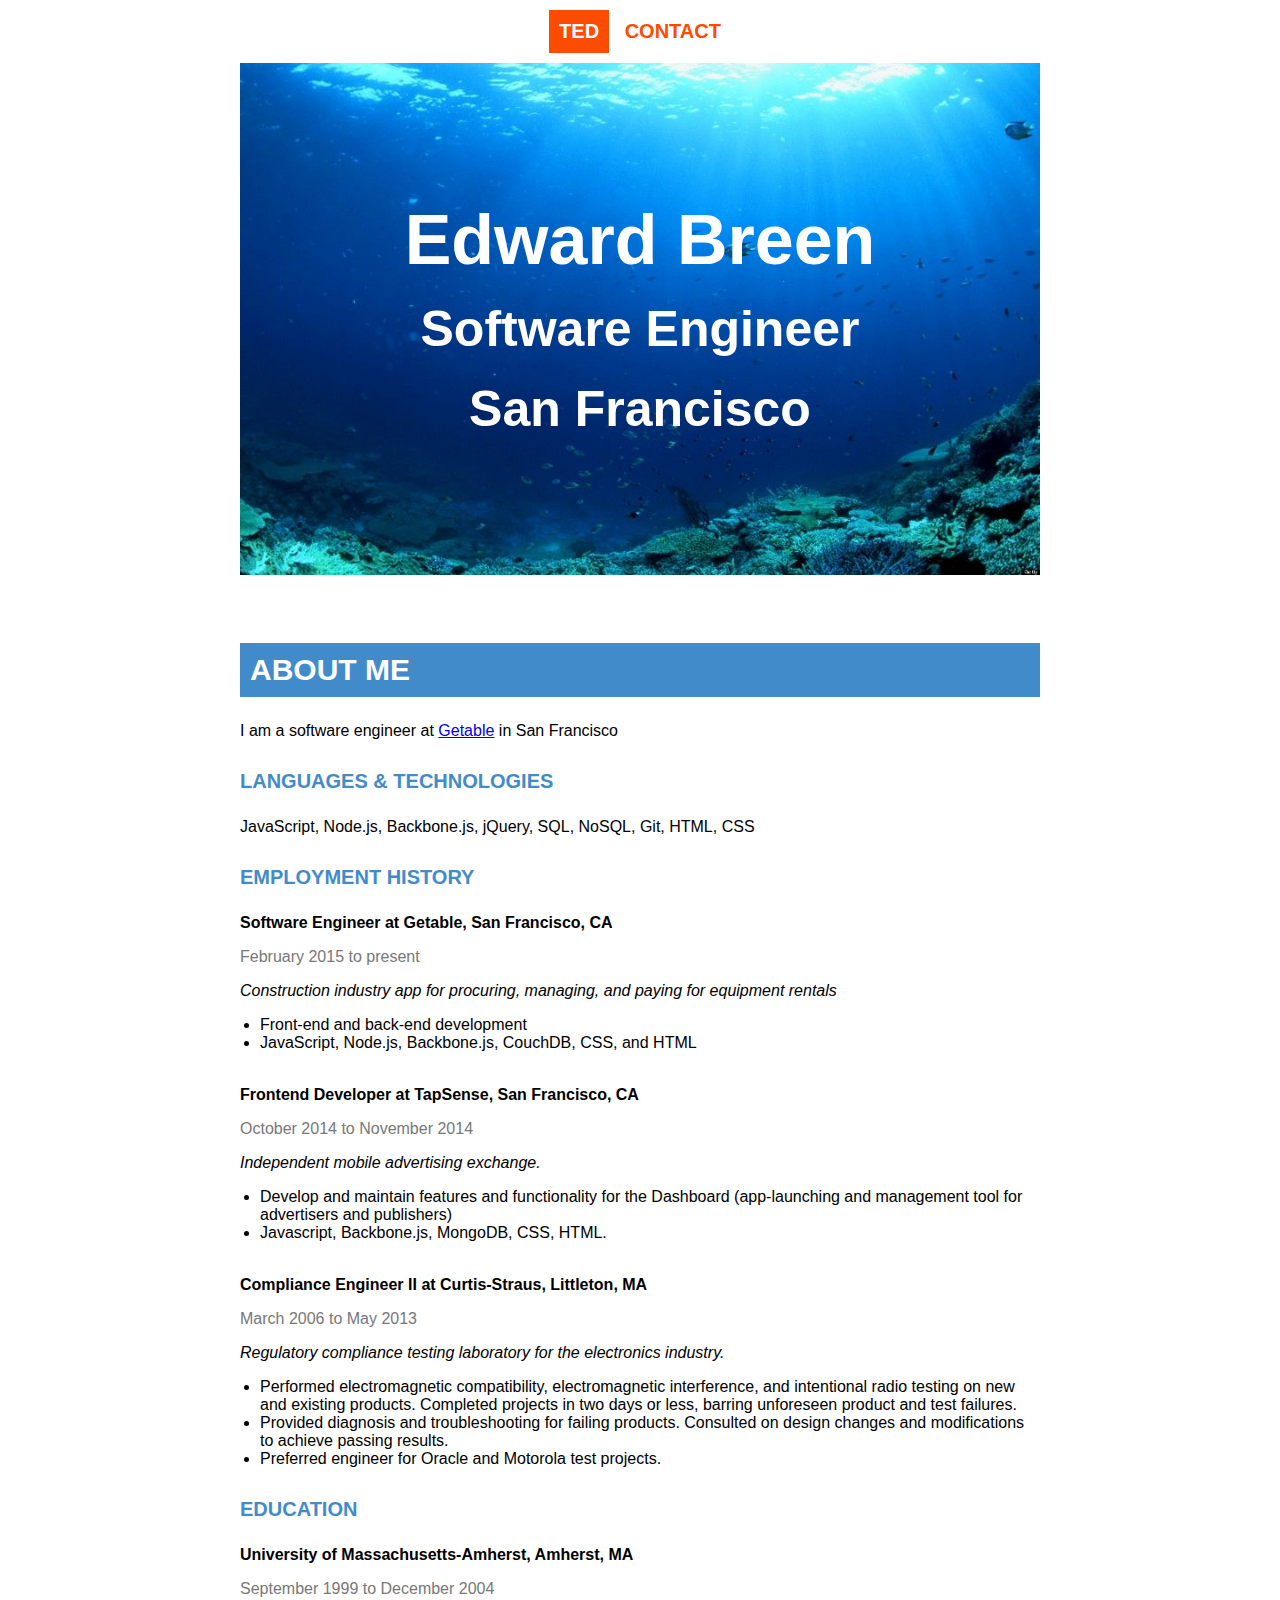
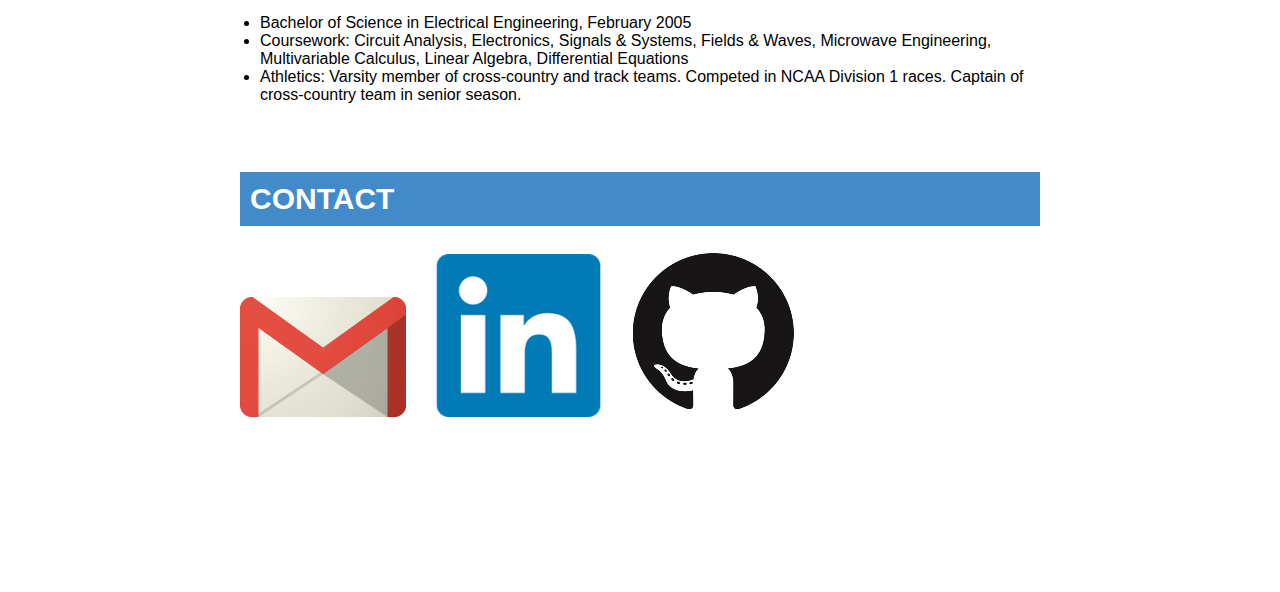
==== index.html @ c895e6b9 "updated content and styling" ====
<!DOCTYPE>
<html>

<head>
  <meta charset="UTF-8">
  <link rel="stylesheet" type="text/css" href="css/stylesheet.css">
</head>

<body>
  <nav>
    <ul>
      <li>
        <a class="text-white background-orange" href="#">TED</a>
      </li>
      <li>
        <a class="text-orange" href="#contact">CONTACT</a>
      </li>
    </ul>
  </nav>

  <div class="content standard-width medium-wide-screen">
    <img src="images/home-background.jpg" width="800">
    <div id="name" class="image-text">Edward Breen</div>
    <div id="title" class="image-text">Software Engineer</div>
    <div id="location" class="image-text">San Francisco</div>
  </div>

  <div class="content standard-width">
    <h2 class="text-white background-blue">ABOUT ME</h2>

    <p>I am a software engineer at <a href="https://getable.com" target="_blank">Getable</a> in San Francisco</p>

    <div class="details">
      <h3 class="text-blue">LANGUAGES & TECHNOLOGIES</h3>
      <p>JavaScript, Node.js, Backbone.js, jQuery, SQL, NoSQL, Git, HTML, CSS</p>
    </div>

    <div class="details">
      <h3 class="text-blue">EMPLOYMENT HISTORY</h3>
      <p class="text-bold">Software Engineer at Getable, San Francisco, CA</p>
      <p class="text-faded">February 2015 to present</p>
      <p class="text-italic">Construction industry app for procuring, managing, and paying for equipment rentals</p>
      <ul>
        <li>Front-end and back-end development</li>
        <li>JavaScript, Node.js, Backbone.js, CouchDB, CSS, and HTML</li>
      </ul><br>

      <p class="text-bold">Frontend Developer at TapSense, San Francisco, CA</p>
      <p class="text-faded">October 2014 to November 2014</p>
      <p class="text-italic">Independent mobile advertising exchange.</p>
      <ul>
        <li>Develop and maintain features and functionality for the Dashboard (app-launching and management tool for advertisers and publishers)</li>
        <li>Javascript, Backbone.js, MongoDB, CSS, HTML.</li>
      </ul><br>

      <p class="text-bold">Compliance Engineer II at Curtis-Straus, Littleton, MA</p>
      <p class="text-faded">March 2006 to May 2013</p>
      <p class="text-italic">Regulatory compliance testing laboratory for the electronics industry.</p>
      <ul>
        <li>Performed electromagnetic compatibility, electromagnetic interference, and intentional radio testing on new and existing products.  Completed projects in two days or less, barring unforeseen product and test failures.</li>
        <li>Provided diagnosis and troubleshooting for failing products.  Consulted on design changes and modifications to achieve passing results.</li>
        <li>Preferred engineer for Oracle and Motorola test projects.</li>
      </ul>
    </div>

    <div class="details">
      <h3 class="text-blue">EDUCATION</h3>
      <p class="text-bold">University of Massachusetts-Amherst, Amherst, MA</p>
      <p class="text-faded">September 1999 to December 2004</p>
      <ul>
        <li>Bachelor of Science in Electrical Engineering, February 2005</li>
        <li>Coursework: Circuit Analysis, Electronics, Signals & Systems, Fields & Waves, Microwave Engineering, Multivariable Calculus, Linear Algebra, Differential Equations</li>
        <li>Athletics:  Varsity member of cross-country and track teams.  Competed in NCAA Division 1 races.  Captain of cross-country team in senior season.</li>
      </ul>
    </div>
  </div>

  <div class="content standard-width" id="contact">
    <h2 class="text-white background-blue">CONTACT</h2>
    
    <div class="contact">
      <a href="mailto:ted.breen@gmail.com" target="_blank"><img src="images/gmail_icon.png"></a>
    </div>

    <div class="contact">
      <a href="https://www.linkedin.com/in/tedbreen" target="_blank"><img src="images/linkedin-icon.png"></a>
    </div>

    <div class="contact">
      <a href="https://github.com/tedbreen" target="_blank"><img src="images/github-icon.png"></a>
    </div>
  </div>

  <script type="text/javascript" src="js/jquery-1.11.1.min.js"></script>
  <script type="text/javascript">
    $.noConflict();
  </script>
  <script type="text/javascript">
    (function(i,s,o,g,r,a,m){i['GoogleAnalyticsObject']=r;i[r]=i[r]||function(){
    (i[r].q=i[r].q||[]).push(arguments)},i[r].l=1*new Date();a=s.createElement(o),
    m=s.getElementsByTagName(o)[0];a.async=1;a.src=g;m.parentNode.insertBefore(a,m)
    })(window,document,'script','//www.google-analytics.com/analytics.js','ga');
    ga('create', 'UA-55642674-1', 'auto');
    ga('send', 'pageview');
  </script>
  <script type="text/javascript" src="js/doc_ready.js"></script>

</body>
</html>
---- css/stylesheet.css ----
@import "./text.css";
@import "./image-words.css";

html, body, ul {
  margin: 0;
  padding: 0;
  border: 0;
  font-family: "Lucida Sans Unicode", "Lucida Grande", sans-serif;
}

.standard-width {
  width: 100%;
}

nav {
  position: fixed;
  background-color: white;
  z-index: 100;
  width: 100%;
  text-align: center;
  padding: 10px 0;
}

nav ul {
  list-style-type: none;
  font-size: 20px;
  font-weight: bold;
  margin: 0;
}

nav li {
  display: inline-block;
  text-align: center;
}

nav a {
  display: block;
  text-decoration: none;
  padding: 10px;
}

.content {
  padding-top: 43px;
}

.content ul {
  padding-left: 20px;
}

/*HOME/TED link in nav bar*/
.text-white.background-orange:hover {
  color: yellow;
}

.medium-wide-screen {
  display: none;
  position: relative;
}

.contact {
  display: inline-block;
  padding-bottom: 25px;
  padding-right: 25px;
}

.content.standard-width:last-of-type {
  padding-bottom: 150px;
}

.wide-only {
  display: none;
}

/*this query is for the underwater sea photo*/
@media (min-width: 641px) {
  .medium-wide-screen {
    display: block;
  }
}

@media (min-width: 800px) {
  .wide-screen {
    display: block;
  }

  .standard-width {
    max-width: 800px;
    margin: 0px auto;
  }
}
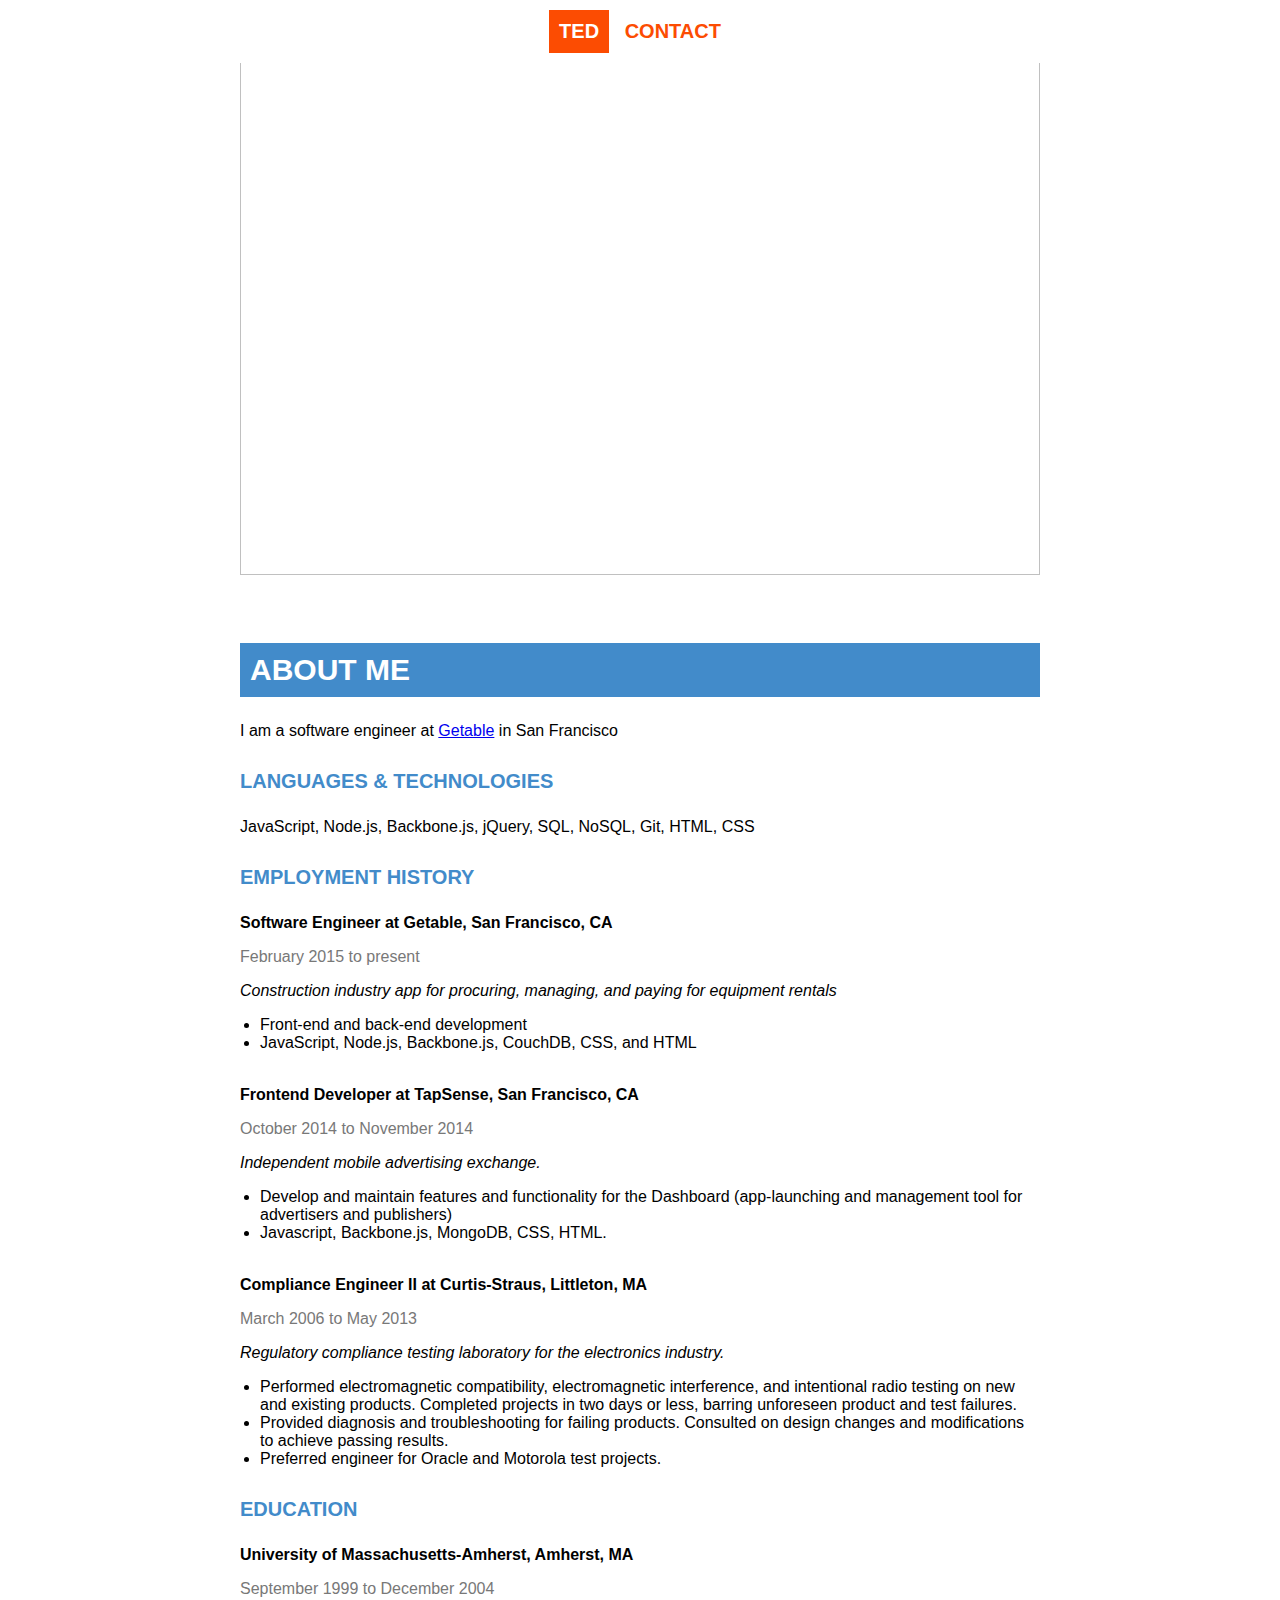
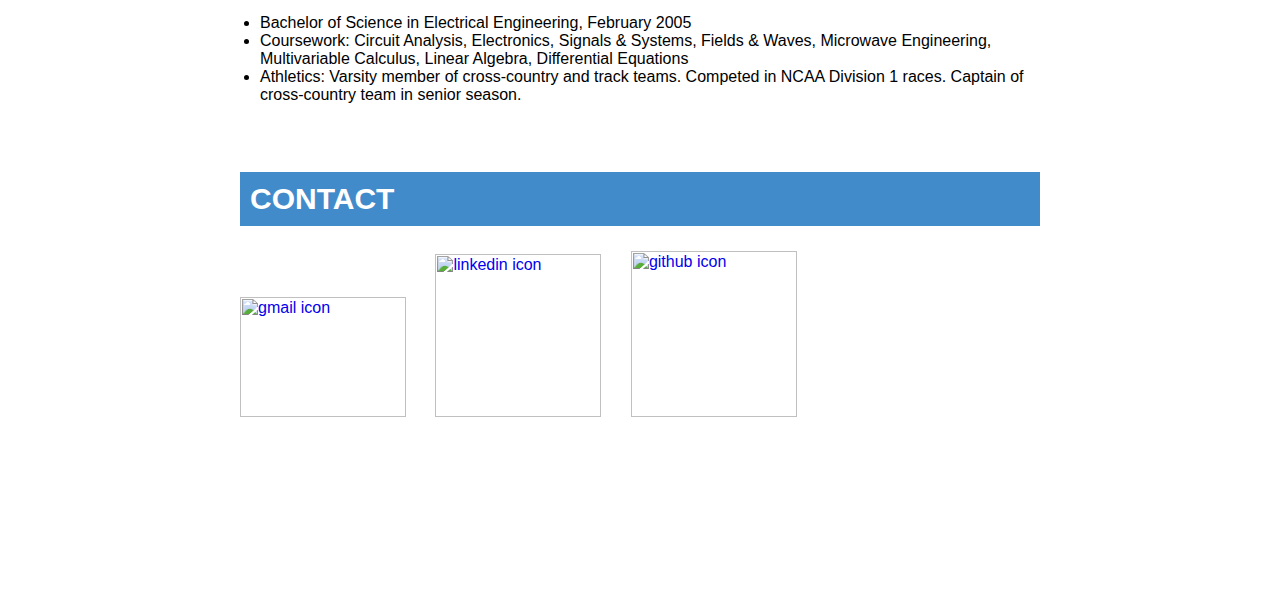
==== commit f07b4aa7: "use Cloudinary for image service" ====
--- a/index.html
+++ b/index.html
@@ -19,7 +19,7 @@
   </nav>
 
   <div class="content standard-width medium-wide-screen">
-    <img src="images/home-background.jpg" width="800">
+    <img src="http://res.cloudinary.com/tedbreen/image/upload/c_scale,w_800/v1451509522/home-background_xup3so.jpg" width="800" height="532" alt="Main image">
     <div id="name" class="image-text">Edward Breen</div>
     <div id="title" class="image-text">Software Engineer</div>
     <div id="location" class="image-text">San Francisco</div>
@@ -79,15 +79,15 @@
     <h2 class="text-white background-blue">CONTACT</h2>
     
     <div class="contact">
-      <a href="mailto:ted.breen@gmail.com" target="_blank"><img src="images/gmail_icon.png"></a>
+      <a href="mailto:ted.breen@gmail.com" target="_blank"><img src="http://res.cloudinary.com/tedbreen/image/upload/v1451509522/gmail_icon_sw8u4l.png" width="166" height="120" alt="gmail icon"></a>
     </div>
 
     <div class="contact">
-      <a href="https://www.linkedin.com/in/tedbreen" target="_blank"><img src="images/linkedin-icon.png"></a>
+      <a href="https://www.linkedin.com/in/tedbreen" target="_blank"><img src="http://res.cloudinary.com/tedbreen/image/upload/v1451509522/linkedin-icon_wcslg3.png" width="166" height="163" alt="linkedin icon"></a>
     </div>
 
     <div class="contact">
-      <a href="https://github.com/tedbreen" target="_blank"><img src="images/github-icon.png"></a>
+      <a href="https://github.com/tedbreen" target="_blank"><img src="http://res.cloudinary.com/tedbreen/image/upload/v1451509521/github-icon_uxzhz0.png" width="166" height="166" alt="github icon"></a>
     </div>
   </div>
 
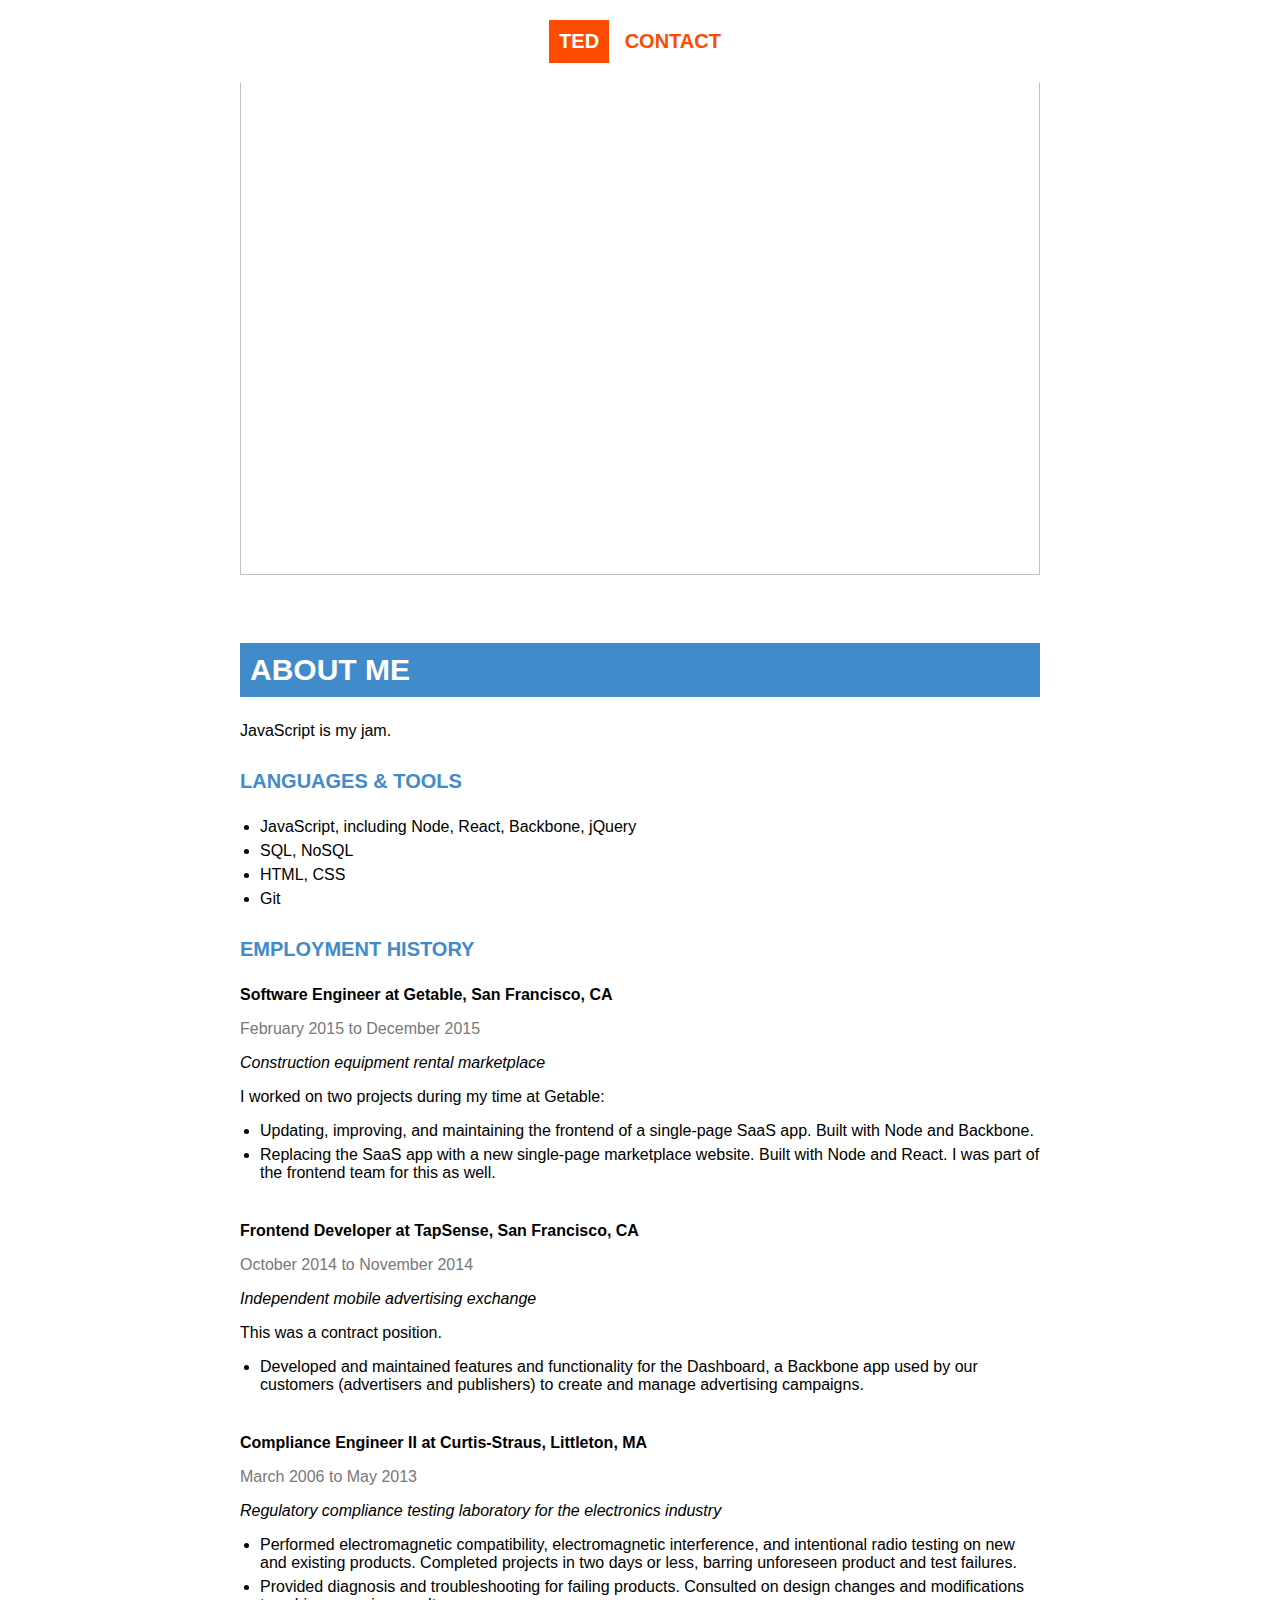
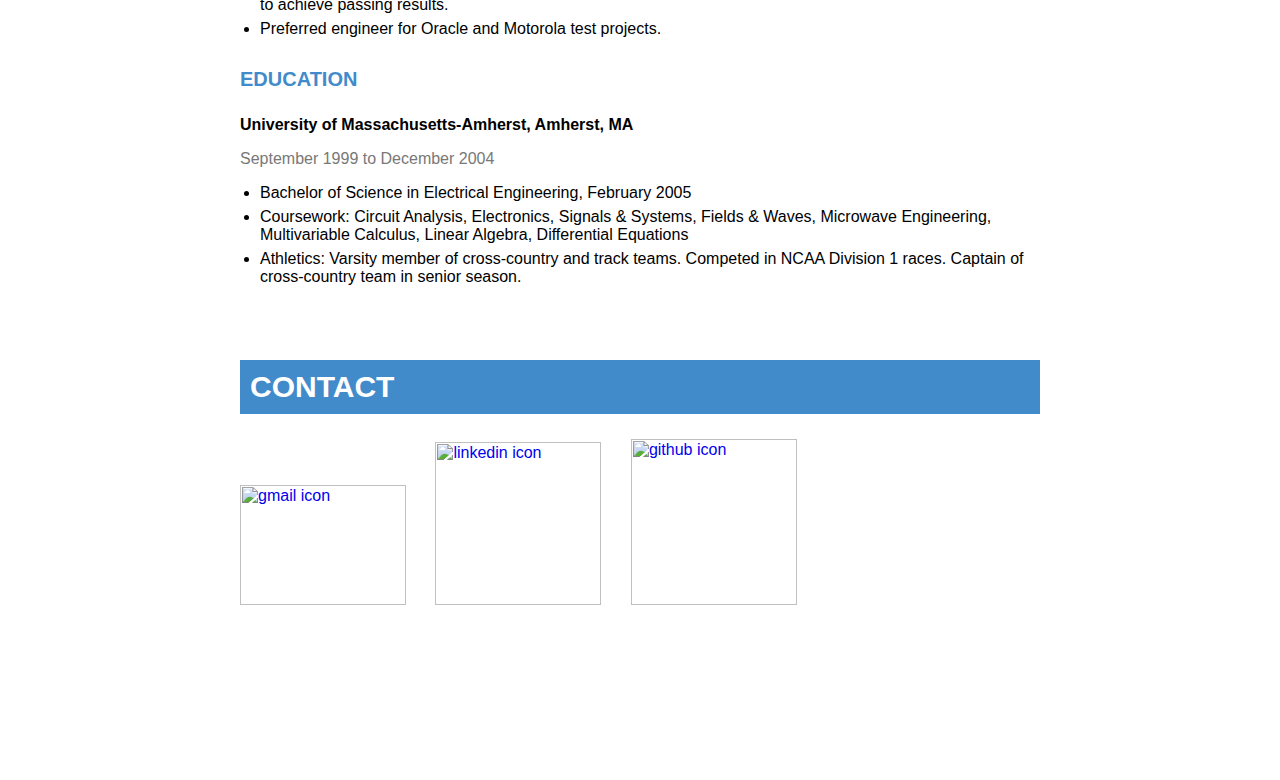
==== commit eb5bb739: "update content" ====
--- a/index.html
+++ b/index.html
@@ -7,7 +7,7 @@
 </head>
 
 <body>
-  <nav>
+  <nav class="nav">
     <ul>
       <li>
         <a class="text-white background-orange" href="#">TED</a>
@@ -28,35 +28,41 @@
   <div class="content standard-width">
     <h2 class="text-white background-blue">ABOUT ME</h2>
 
-    <p>I am a software engineer at <a href="https://getable.com" target="_blank">Getable</a> in San Francisco</p>
+    <p>JavaScript is my jam.</p>
 
     <div class="details">
-      <h3 class="text-blue">LANGUAGES & TECHNOLOGIES</h3>
-      <p>JavaScript, Node.js, Backbone.js, jQuery, SQL, NoSQL, Git, HTML, CSS</p>
+      <h3 class="text-blue">LANGUAGES & TOOLS</h3>
+      <ul class="list">
+        <li>JavaScript, including Node, React, Backbone, jQuery</li>
+        <li>SQL, NoSQL</li>
+        <li>HTML, CSS</li>
+        <li>Git</li>
+      </ul>
     </div>
 
     <div class="details">
       <h3 class="text-blue">EMPLOYMENT HISTORY</h3>
       <p class="text-bold">Software Engineer at Getable, San Francisco, CA</p>
-      <p class="text-faded">February 2015 to present</p>
-      <p class="text-italic">Construction industry app for procuring, managing, and paying for equipment rentals</p>
-      <ul>
-        <li>Front-end and back-end development</li>
-        <li>JavaScript, Node.js, Backbone.js, CouchDB, CSS, and HTML</li>
+      <p class="text-faded">February 2015 to December 2015</p>
+      <p class="text-italic">Construction equipment rental marketplace</p>
+      <p>I worked on two projects during my time at Getable:</p>
+      <ul class="list">
+        <li>Updating, improving, and maintaining the frontend of a single-page SaaS app. Built with Node and Backbone.</li>
+        <li>Replacing the SaaS app with a new single-page marketplace website. Built with Node and React. I was part of the frontend team for this as well.</li>
       </ul><br>
 
       <p class="text-bold">Frontend Developer at TapSense, San Francisco, CA</p>
       <p class="text-faded">October 2014 to November 2014</p>
-      <p class="text-italic">Independent mobile advertising exchange.</p>
-      <ul>
-        <li>Develop and maintain features and functionality for the Dashboard (app-launching and management tool for advertisers and publishers)</li>
-        <li>Javascript, Backbone.js, MongoDB, CSS, HTML.</li>
+      <p class="text-italic">Independent mobile advertising exchange</p>
+      <p>This was a contract position.</p>
+      <ul class="list">
+        <li>Developed and maintained features and functionality for the Dashboard, a Backbone app used by our customers (advertisers and publishers) to create and manage advertising campaigns.</li>
       </ul><br>
 
       <p class="text-bold">Compliance Engineer II at Curtis-Straus, Littleton, MA</p>
       <p class="text-faded">March 2006 to May 2013</p>
-      <p class="text-italic">Regulatory compliance testing laboratory for the electronics industry.</p>
-      <ul>
+      <p class="text-italic">Regulatory compliance testing laboratory for the electronics industry</p>
+      <ul class="list">
         <li>Performed electromagnetic compatibility, electromagnetic interference, and intentional radio testing on new and existing products.  Completed projects in two days or less, barring unforeseen product and test failures.</li>
         <li>Provided diagnosis and troubleshooting for failing products.  Consulted on design changes and modifications to achieve passing results.</li>
         <li>Preferred engineer for Oracle and Motorola test projects.</li>
@@ -67,7 +73,7 @@
       <h3 class="text-blue">EDUCATION</h3>
       <p class="text-bold">University of Massachusetts-Amherst, Amherst, MA</p>
       <p class="text-faded">September 1999 to December 2004</p>
-      <ul>
+      <ul class="list">
         <li>Bachelor of Science in Electrical Engineering, February 2005</li>
         <li>Coursework: Circuit Analysis, Electronics, Signals & Systems, Fields & Waves, Microwave Engineering, Multivariable Calculus, Linear Algebra, Differential Equations</li>
         <li>Athletics:  Varsity member of cross-country and track teams.  Competed in NCAA Division 1 races.  Captain of cross-country team in senior season.</li>
--- a/css/stylesheet.css
+++ b/css/stylesheet.css
@@ -12,28 +12,28 @@
   width: 100%;
 }
 
-nav {
+.nav {
   position: fixed;
   background-color: white;
   z-index: 100;
   width: 100%;
   text-align: center;
-  padding: 10px 0;
+  padding: 20px 0;
 }
 
-nav ul {
+.nav ul {
   list-style-type: none;
   font-size: 20px;
   font-weight: bold;
   margin: 0;
 }
 
-nav li {
+.nav li {
   display: inline-block;
   text-align: center;
 }
 
-nav a {
+.nav a {
   display: block;
   text-decoration: none;
   padding: 10px;
@@ -71,6 +71,10 @@
   display: none;
 }
 
+.list li {
+  margin-bottom: 6px;
+}
+
 /*this query is for the underwater sea photo*/
 @media (min-width: 641px) {
   .medium-wide-screen {
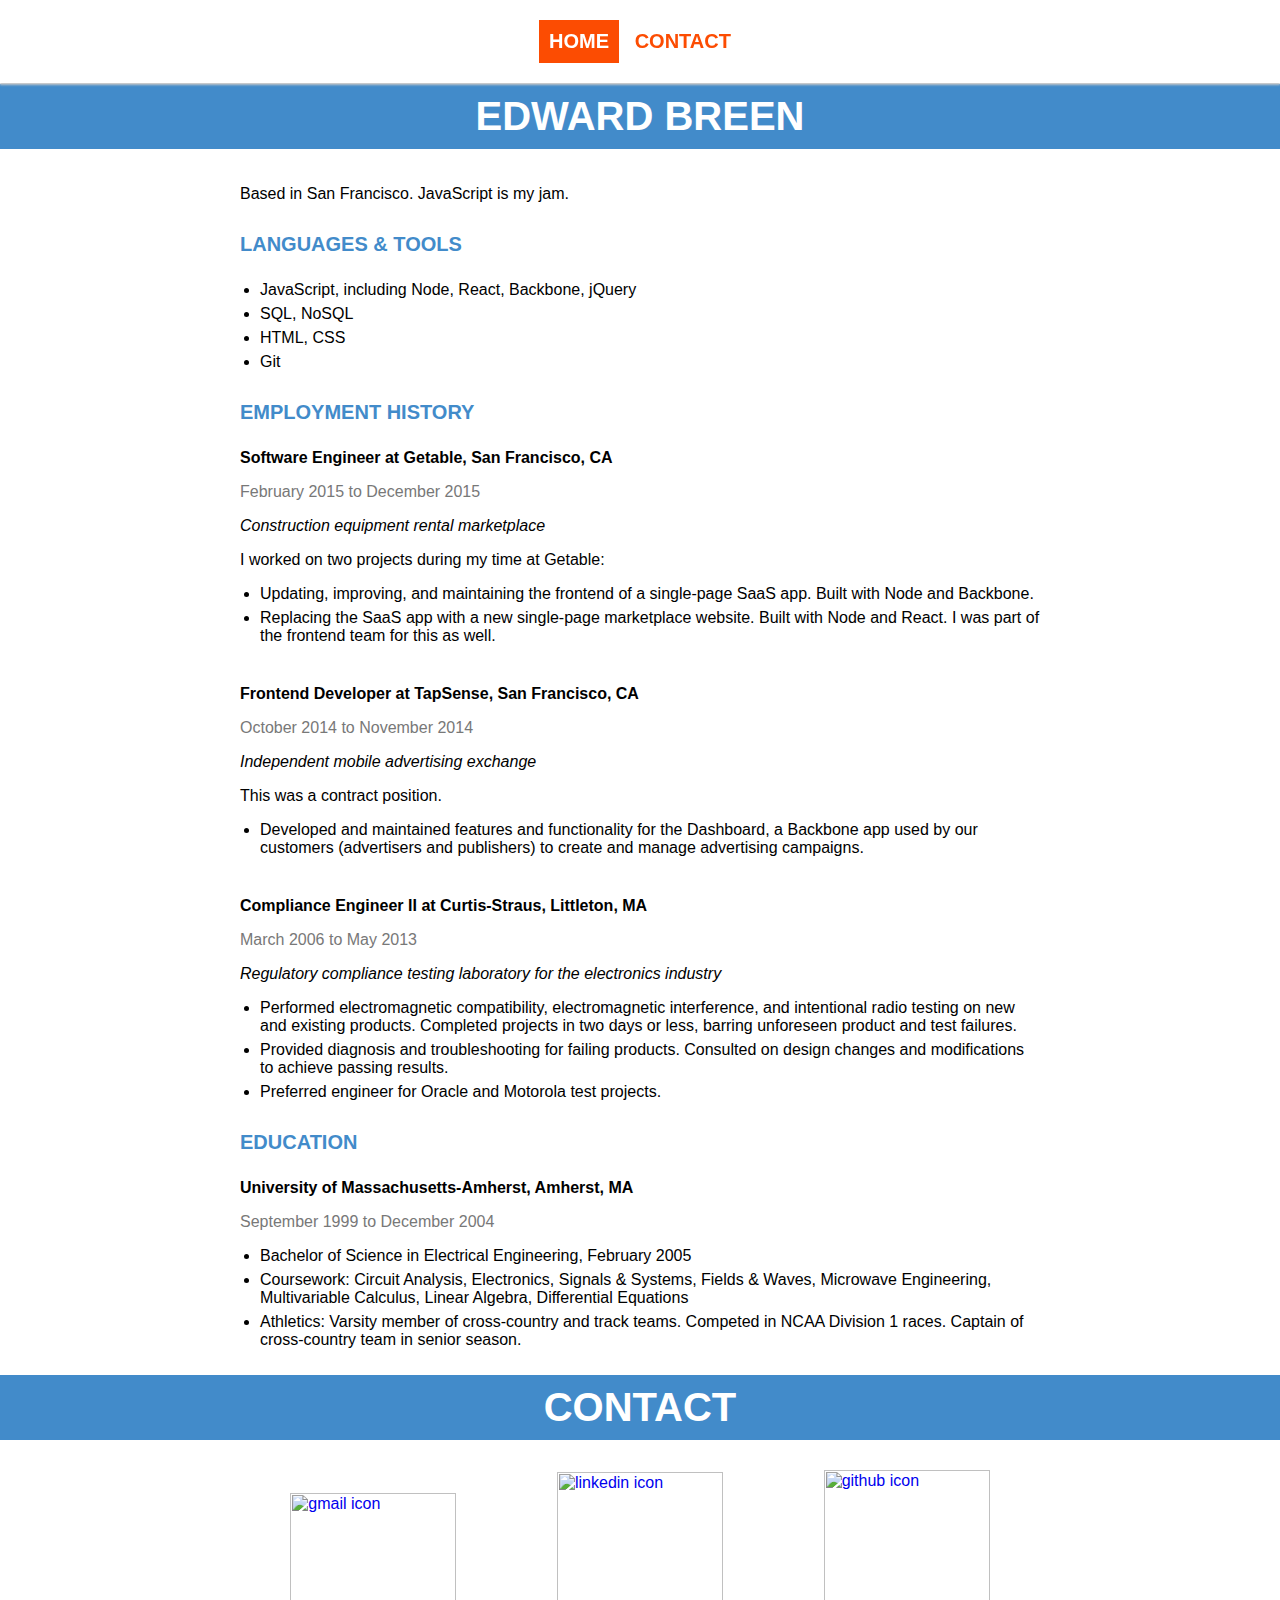
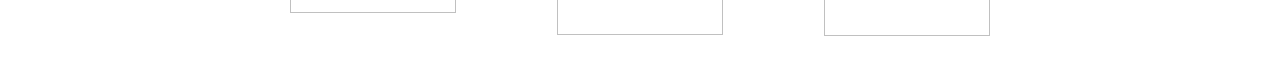
==== commit aec5e85a: "update formatting, remove undersea image" ====
--- a/index.html
+++ b/index.html
@@ -10,7 +10,7 @@
   <nav class="nav">
     <ul>
       <li>
-        <a class="text-white background-orange" href="#">TED</a>
+        <a class="text-white background-orange" href="#">HOME</a>
       </li>
       <li>
         <a class="text-orange" href="#contact">CONTACT</a>
@@ -18,17 +18,11 @@
     </ul>
   </nav>
 
-  <div class="content standard-width medium-wide-screen">
-    <img src="http://res.cloudinary.com/tedbreen/image/upload/c_scale,w_800/v1451509522/home-background_xup3so.jpg" width="800" height="532" alt="Main image">
-    <div id="name" class="image-text">Edward Breen</div>
-    <div id="title" class="image-text">Software Engineer</div>
-    <div id="location" class="image-text">San Francisco</div>
-  </div>
+  <div class="spacer"></div>
 
-  <div class="content standard-width">
-    <h2 class="text-white background-blue">ABOUT ME</h2>
-
-    <p>JavaScript is my jam.</p>
+  <h2 class="text-white background-blue heading">EDWARD BREEN</h2>
+  <div class="container">
+    <p>Based in San Francisco. JavaScript is my jam.</p>
 
     <div class="details">
       <h3 class="text-blue">LANGUAGES & TOOLS</h3>
@@ -81,9 +75,8 @@
     </div>
   </div>
 
-  <div class="content standard-width" id="contact">
-    <h2 class="text-white background-blue">CONTACT</h2>
-    
+  <h2 class="text-white background-blue heading">CONTACT</h2>
+  <div class="container icons" id="contact">
     <div class="contact">
       <a href="mailto:ted.breen@gmail.com" target="_blank"><img src="http://res.cloudinary.com/tedbreen/image/upload/v1451509522/gmail_icon_sw8u4l.png" width="166" height="120" alt="gmail icon"></a>
     </div>
--- a/css/stylesheet.css
+++ b/css/stylesheet.css
@@ -1,15 +1,10 @@
 @import "./text.css";
-@import "./image-words.css";
 
 html, body, ul {
   margin: 0;
   padding: 0;
   border: 0;
   font-family: "Lucida Sans Unicode", "Lucida Grande", sans-serif;
-}
-
-.standard-width {
-  width: 100%;
 }
 
 .nav {
@@ -19,6 +14,7 @@
   width: 100%;
   text-align: center;
   padding: 20px 0;
+  box-shadow: 0px 2px 2px #C1C5C8;
 }
 
 .nav ul {
@@ -39,56 +35,35 @@
   padding: 10px;
 }
 
-.content {
-  padding-top: 43px;
+.spacer {
+  height: 84px;
 }
 
-.content ul {
-  padding-left: 20px;
+.container {
+  max-width: 800px;
+  margin: 0px auto;
+  padding: 20px;
 }
 
-/*HOME/TED link in nav bar*/
-.text-white.background-orange:hover {
-  color: yellow;
-}
-
-.medium-wide-screen {
-  display: none;
-  position: relative;
+.icons {
+  display: flex;
+  flex-wrap: wrap;
+  justify-content: space-around;
+  align-items: center;
 }
 
 .contact {
-  display: inline-block;
-  padding-bottom: 25px;
-  padding-right: 25px;
+  margin: 10px;
 }
 
-.content.standard-width:last-of-type {
-  padding-bottom: 150px;
-}
-
-.wide-only {
-  display: none;
+.list {
+  padding-left: 20px;
 }
 
 .list li {
   margin-bottom: 6px;
 }
 
-/*this query is for the underwater sea photo*/
-@media (min-width: 641px) {
-  .medium-wide-screen {
-    display: block;
-  }
-}
-
-@media (min-width: 800px) {
-  .wide-screen {
-    display: block;
-  }
-
-  .standard-width {
-    max-width: 800px;
-    margin: 0px auto;
-  }
+.heading {
+  text-align: center;
 }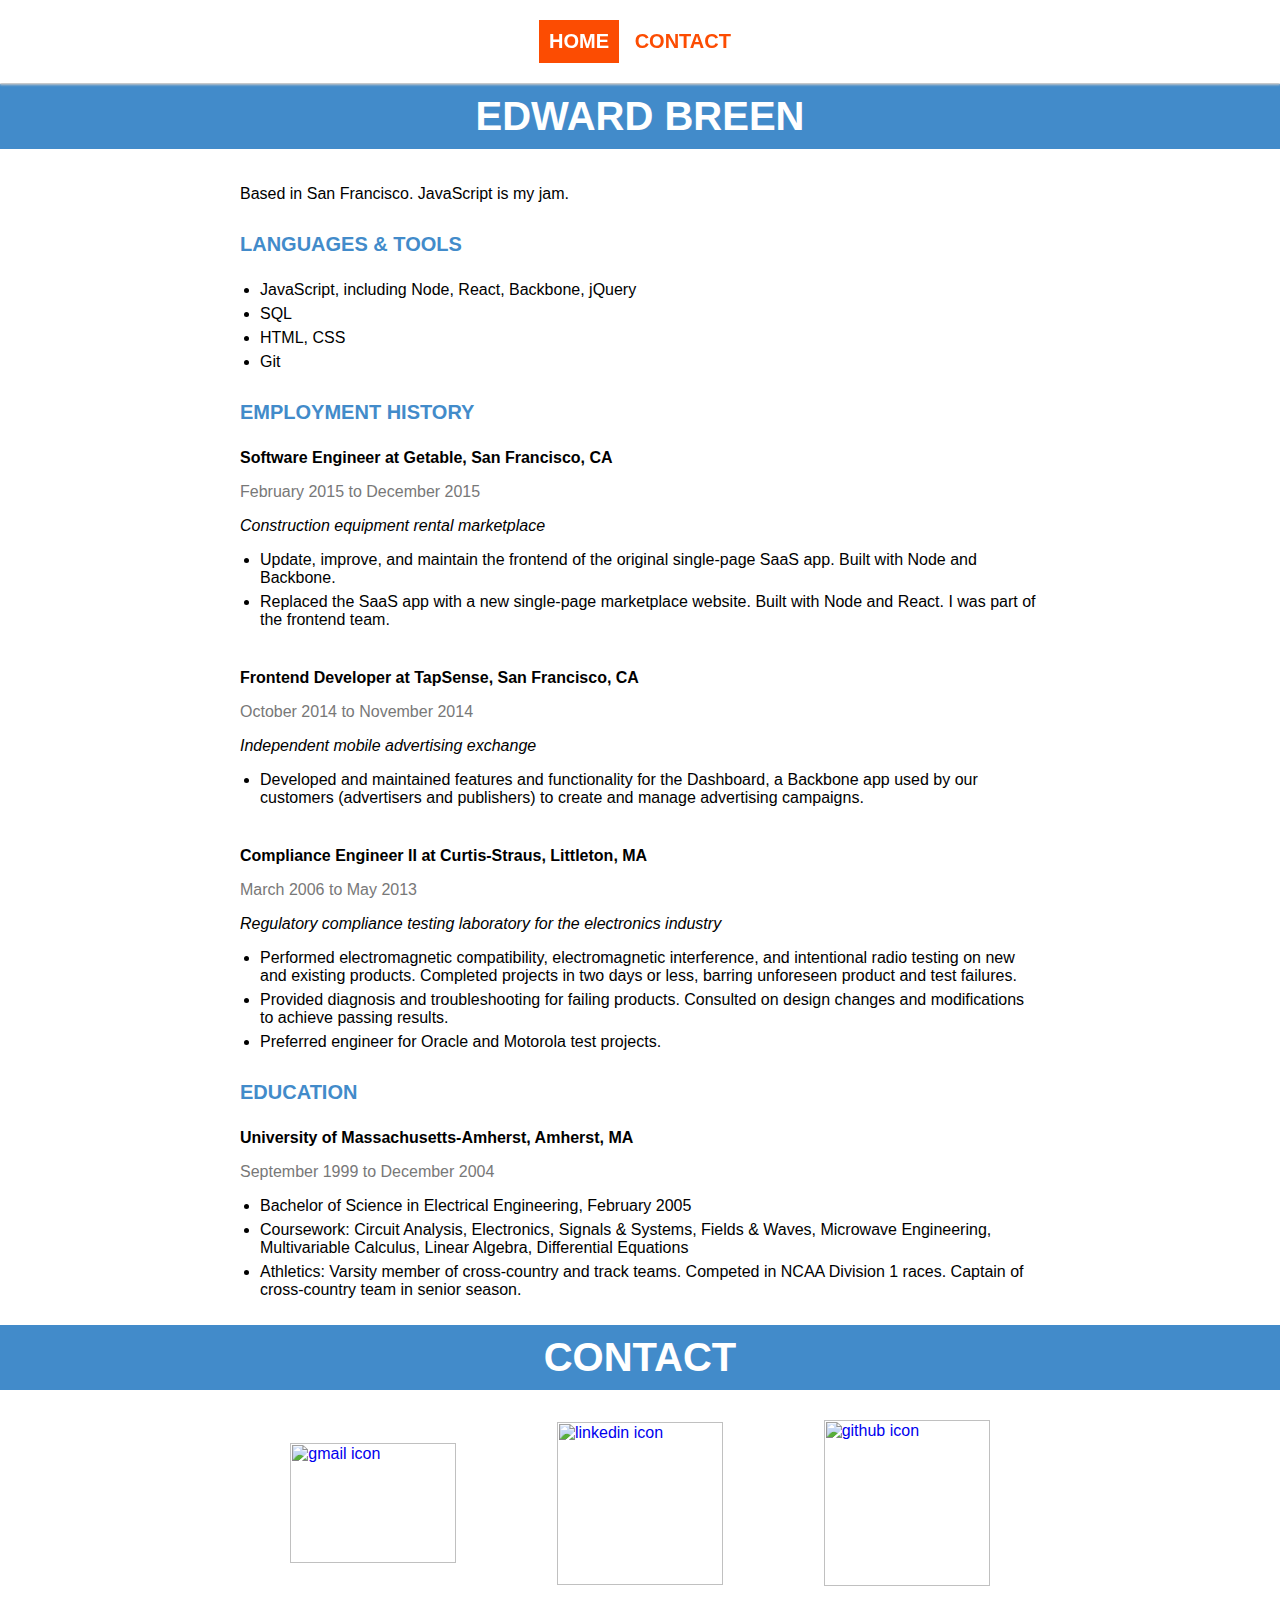
==== commit bb9b746d: "update content" ====
--- a/index.html
+++ b/index.html
@@ -3,6 +3,7 @@
 
 <head>
   <meta charset="UTF-8">
+  <title>Edward Breen - San Francisco</title>
   <link rel="stylesheet" type="text/css" href="css/stylesheet.css">
 </head>
 
@@ -28,7 +29,7 @@
       <h3 class="text-blue">LANGUAGES & TOOLS</h3>
       <ul class="list">
         <li>JavaScript, including Node, React, Backbone, jQuery</li>
-        <li>SQL, NoSQL</li>
+        <li>SQL</li>
         <li>HTML, CSS</li>
         <li>Git</li>
       </ul>
@@ -39,16 +40,14 @@
       <p class="text-bold">Software Engineer at Getable, San Francisco, CA</p>
       <p class="text-faded">February 2015 to December 2015</p>
       <p class="text-italic">Construction equipment rental marketplace</p>
-      <p>I worked on two projects during my time at Getable:</p>
       <ul class="list">
-        <li>Updating, improving, and maintaining the frontend of a single-page SaaS app. Built with Node and Backbone.</li>
-        <li>Replacing the SaaS app with a new single-page marketplace website. Built with Node and React. I was part of the frontend team for this as well.</li>
+        <li>Update, improve, and maintain the frontend of the original single-page SaaS app. Built with Node and Backbone.</li>
+        <li>Replaced the SaaS app with a new single-page marketplace website. Built with Node and React. I was part of the frontend team.</li>
       </ul><br>
 
       <p class="text-bold">Frontend Developer at TapSense, San Francisco, CA</p>
       <p class="text-faded">October 2014 to November 2014</p>
       <p class="text-italic">Independent mobile advertising exchange</p>
-      <p>This was a contract position.</p>
       <ul class="list">
         <li>Developed and maintained features and functionality for the Dashboard, a Backbone app used by our customers (advertisers and publishers) to create and manage advertising campaigns.</li>
       </ul><br>
--- a/css/stylesheet.css
+++ b/css/stylesheet.css
@@ -47,6 +47,7 @@
 
 .icons {
   display: flex;
+  flex-direction: row;
   flex-wrap: wrap;
   justify-content: space-around;
   align-items: center;
@@ -54,6 +55,7 @@
 
 .contact {
   margin: 10px;
+  flex: 0 0 auto;
 }
 
 .list {
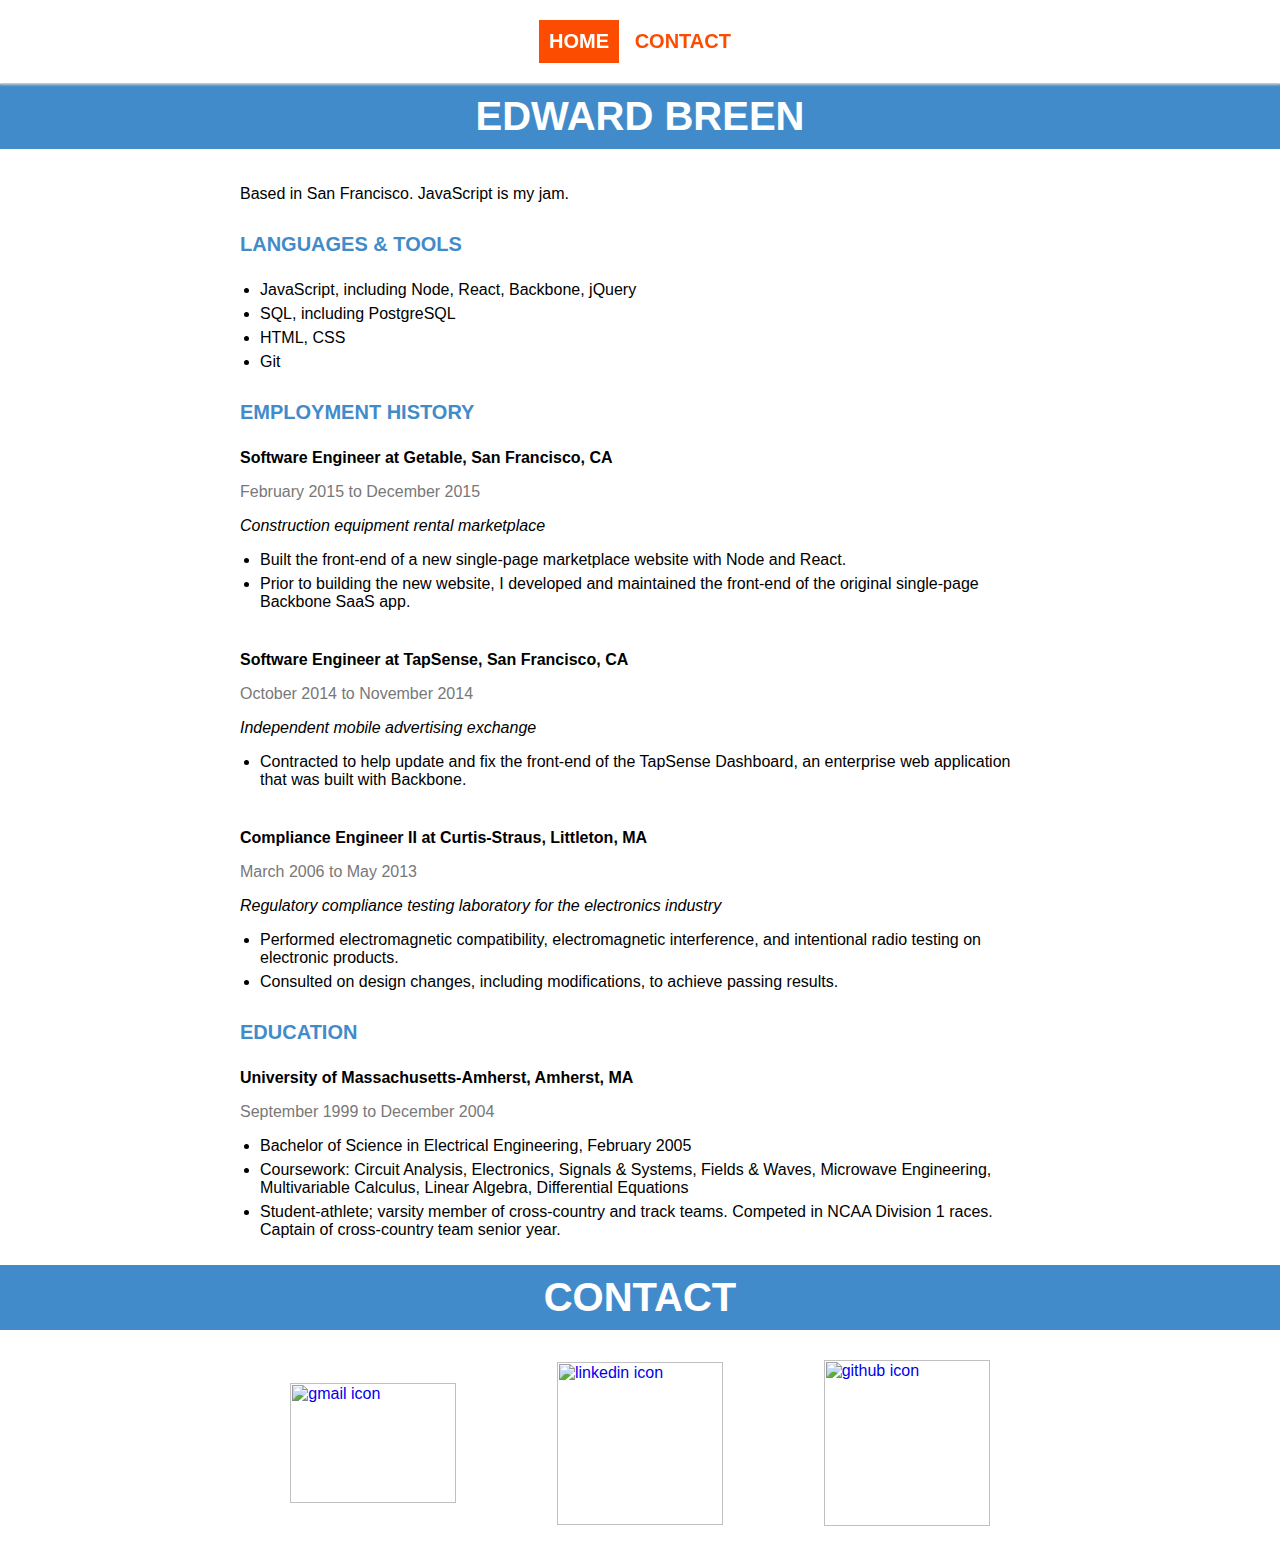
==== commit 9962573c: "align copy with resume" ====
--- a/index.html
+++ b/index.html
@@ -29,7 +29,7 @@
       <h3 class="text-blue">LANGUAGES & TOOLS</h3>
       <ul class="list">
         <li>JavaScript, including Node, React, Backbone, jQuery</li>
-        <li>SQL</li>
+        <li>SQL, including PostgreSQL</li>
         <li>HTML, CSS</li>
         <li>Git</li>
       </ul>
@@ -41,24 +41,23 @@
       <p class="text-faded">February 2015 to December 2015</p>
       <p class="text-italic">Construction equipment rental marketplace</p>
       <ul class="list">
-        <li>Update, improve, and maintain the frontend of the original single-page SaaS app. Built with Node and Backbone.</li>
-        <li>Replaced the SaaS app with a new single-page marketplace website. Built with Node and React. I was part of the frontend team.</li>
+        <li>Built the front-end of a new single-page marketplace website with Node and React.</li>
+        <li>Prior to building the new website, I developed and maintained the front-end of the original single-page Backbone SaaS app.</li>
       </ul><br>
 
-      <p class="text-bold">Frontend Developer at TapSense, San Francisco, CA</p>
+      <p class="text-bold">Software Engineer at TapSense, San Francisco, CA</p>
       <p class="text-faded">October 2014 to November 2014</p>
       <p class="text-italic">Independent mobile advertising exchange</p>
       <ul class="list">
-        <li>Developed and maintained features and functionality for the Dashboard, a Backbone app used by our customers (advertisers and publishers) to create and manage advertising campaigns.</li>
+        <li>Contracted to help update and fix the front-end of the TapSense Dashboard, an enterprise web application that was built with Backbone.</li>
       </ul><br>
 
       <p class="text-bold">Compliance Engineer II at Curtis-Straus, Littleton, MA</p>
       <p class="text-faded">March 2006 to May 2013</p>
       <p class="text-italic">Regulatory compliance testing laboratory for the electronics industry</p>
       <ul class="list">
-        <li>Performed electromagnetic compatibility, electromagnetic interference, and intentional radio testing on new and existing products.  Completed projects in two days or less, barring unforeseen product and test failures.</li>
-        <li>Provided diagnosis and troubleshooting for failing products.  Consulted on design changes and modifications to achieve passing results.</li>
-        <li>Preferred engineer for Oracle and Motorola test projects.</li>
+        <li>Performed electromagnetic compatibility, electromagnetic interference, and intentional radio testing on electronic products.</li>
+        <li>Consulted on design changes, including modifications, to achieve passing results.</li>
       </ul>
     </div>
 
@@ -69,7 +68,7 @@
       <ul class="list">
         <li>Bachelor of Science in Electrical Engineering, February 2005</li>
         <li>Coursework: Circuit Analysis, Electronics, Signals & Systems, Fields & Waves, Microwave Engineering, Multivariable Calculus, Linear Algebra, Differential Equations</li>
-        <li>Athletics:  Varsity member of cross-country and track teams.  Competed in NCAA Division 1 races.  Captain of cross-country team in senior season.</li>
+        <li>Student-athlete; varsity member of cross-country and track teams.  Competed in NCAA Division 1 races.  Captain of cross-country team senior year.</li>
       </ul>
     </div>
   </div>
